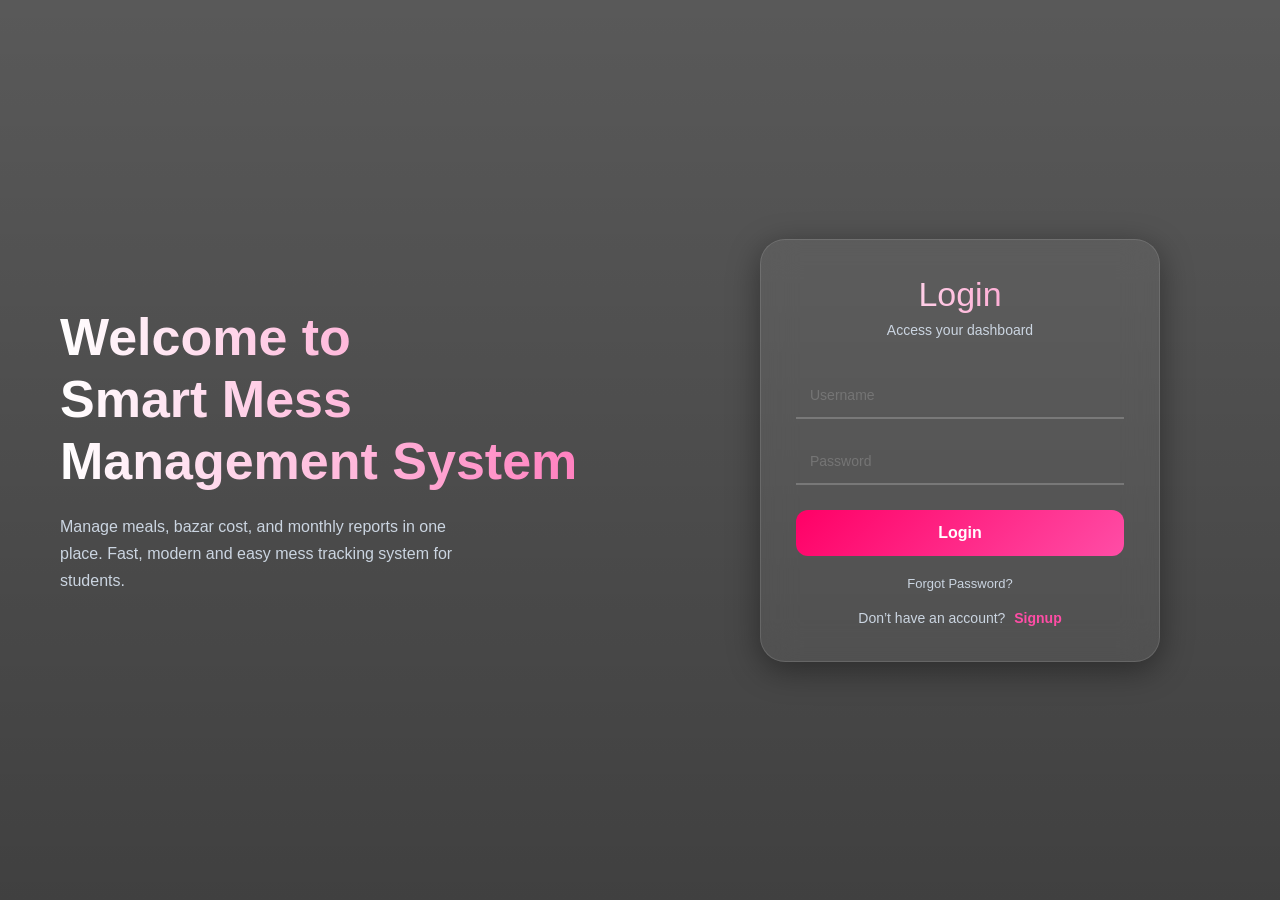
==== index.html @ 40237c18 "Update index.html" ====
<!DOCTYPE html>
<html lang="en">
<head>
<meta charset="UTF-8">
<meta name="viewport" content="width=device-width, initial-scale=1.0">
<title>Smart Mess Login</title>

<style>
*{
    margin:0;
    padding:0;
    box-sizing:border-box;
    font-family:'Poppins',sans-serif;
}

body{
    height:100vh;
    overflow:hidden;

    background:
    linear-gradient(rgba(0,0,0,0.65), rgba(0,0,0,0.75)),
    url("images/login.jpg");

    background-size:cover;
    background-position:center;
    color:white;
}

/* MAIN CONTAINER */
.container{
    width:100%;
    height:100vh;
    display:flex;
}

/* LEFT SIDE */
.left-panel{
    width:50%;
    display:flex;
    justify-content:center;
    align-items:center;
    padding:60px;
}

.branding h1{
    font-size:52px;
    font-weight:700;
    line-height:1.2;

    background:linear-gradient(to right,#ffffff,#ff80bf);
    -webkit-background-clip:text;
    -webkit-text-fill-color:transparent;

    margin-bottom:20px;
}

.branding p{
    max-width:420px;
    font-size:16px;
    line-height:1.7;
    color:#cbd5e1;
}

/* RIGHT SIDE */
.right-panel{
    width:50%;
    display:flex;
    justify-content:center;
    align-items:center;
}

/* LOGIN BOX */
.login-container{
    width:400px;
    padding:35px;

    border-radius:25px;

    background:rgba(255,255,255,0.06);
    border:1px solid rgba(255,255,255,0.12);

    backdrop-filter:blur(18px);
    box-shadow:0 8px 32px rgba(0,0,0,0.4);

    text-align:center;
}

/* TITLE */
.title{
    font-size:34px;
    margin-bottom:8px;

    background:linear-gradient(to right,#ffffff,#ff80bf);
    -webkit-background-clip:text;
    -webkit-text-fill-color:transparent;
}

.subtitle{
    font-size:14px;
    margin-bottom:25px;
    color:#cbd5e1;
}

/* INPUT */
form input{
    width:100%;
    padding:14px;

    margin:10px 0;

    border:none;
    outline:none;

    background:transparent;

    border-bottom:2px solid rgba(255,255,255,0.2);

    color:white;
    font-size:14px;
}

form input:focus{
    border-bottom:2px solid #ff4da6;
}

/* BUTTON */
.login-btn{
    width:100%;
    padding:14px;

    margin-top:15px;

    border:none;
    border-radius:12px;

    background:linear-gradient(135deg,#ff0066,#ff4da6);

    color:white;
    font-size:16px;
    font-weight:600;

    cursor:pointer;
    transition:0.3s;
}

.login-btn:hover{
    transform:translateY(-2px);
    box-shadow:0 10px 25px rgba(255,0,102,0.3);
}

/* LINKS */
.options{
    margin-top:18px;
}

.options a{
    color:#cbd5e1;
    text-decoration:none;
    font-size:13px;
}

.options a:hover{
    color:#ff4da6;
}

/* SIGNUP LINK */
.signup-link{
    margin-top:18px;
    font-size:14px;
    color:#cbd5e1;
}

.signup-link a{
    color:#ff4da6;
    text-decoration:none;
    font-weight:600;
    margin-left:5px;
}

/* RESPONSIVE */
@media(max-width:900px){
    .container{
        flex-direction:column;
    }

    .left-panel{
        width:100%;
        padding:30px;
        text-align:center;
    }

    .right-panel{
        width:100%;
    }

    .login-container{
        width:90%;
    }

    .branding h1{
        font-size:34px;
    }
}
</style>

</head>

<body>

<div class="container">

    <!-- LEFT SIDE -->
    <div class="left-panel">
        <div class="branding">
            <h1>Welcome to<br>Smart Mess Management System</h1>
            <p>
                Manage meals, bazar cost, and monthly reports in one place.
                Fast, modern and easy mess tracking system for students.
            </p>
        </div>
    </div>

    <!-- RIGHT SIDE -->
    <div class="right-panel">

        <div class="login-container">

            <div class="title">Login</div>
            <div class="subtitle">Access your dashboard</div>

            <form action="dashboard.html" method="get">
                <input type="text" placeholder="Username" required>
                <input type="password" placeholder="Password" required>

                <button class="login-btn" type="submit">Login</button>
            </form>

            <div class="options">
                <a href="#">Forgot Password?</a>
            </div>

            <div class="signup-link">
                Don’t have an account?
                <a href="signup.html">Signup</a>
            </div>

        </div>

    </div>

</div>

</body>
</html>
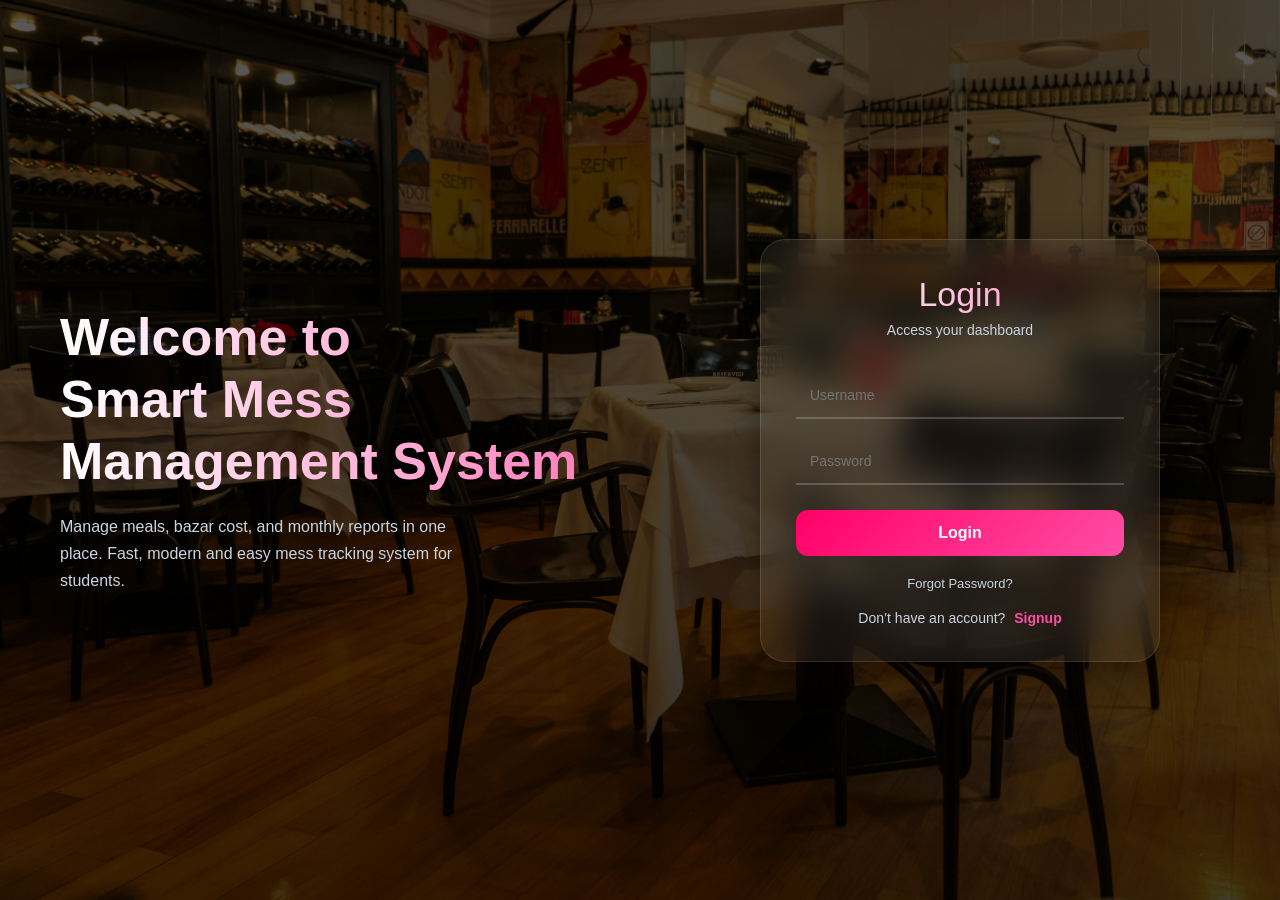
==== commit 57e7f4eb: "Update index.html" ====
--- a/index.html
+++ b/index.html
@@ -19,7 +19,7 @@
 
     background:
     linear-gradient(rgba(0,0,0,0.65), rgba(0,0,0,0.75)),
-    url("images/login.jpg");
+    url("login.jpg");
 
     background-size:cover;
     background-position:center;
